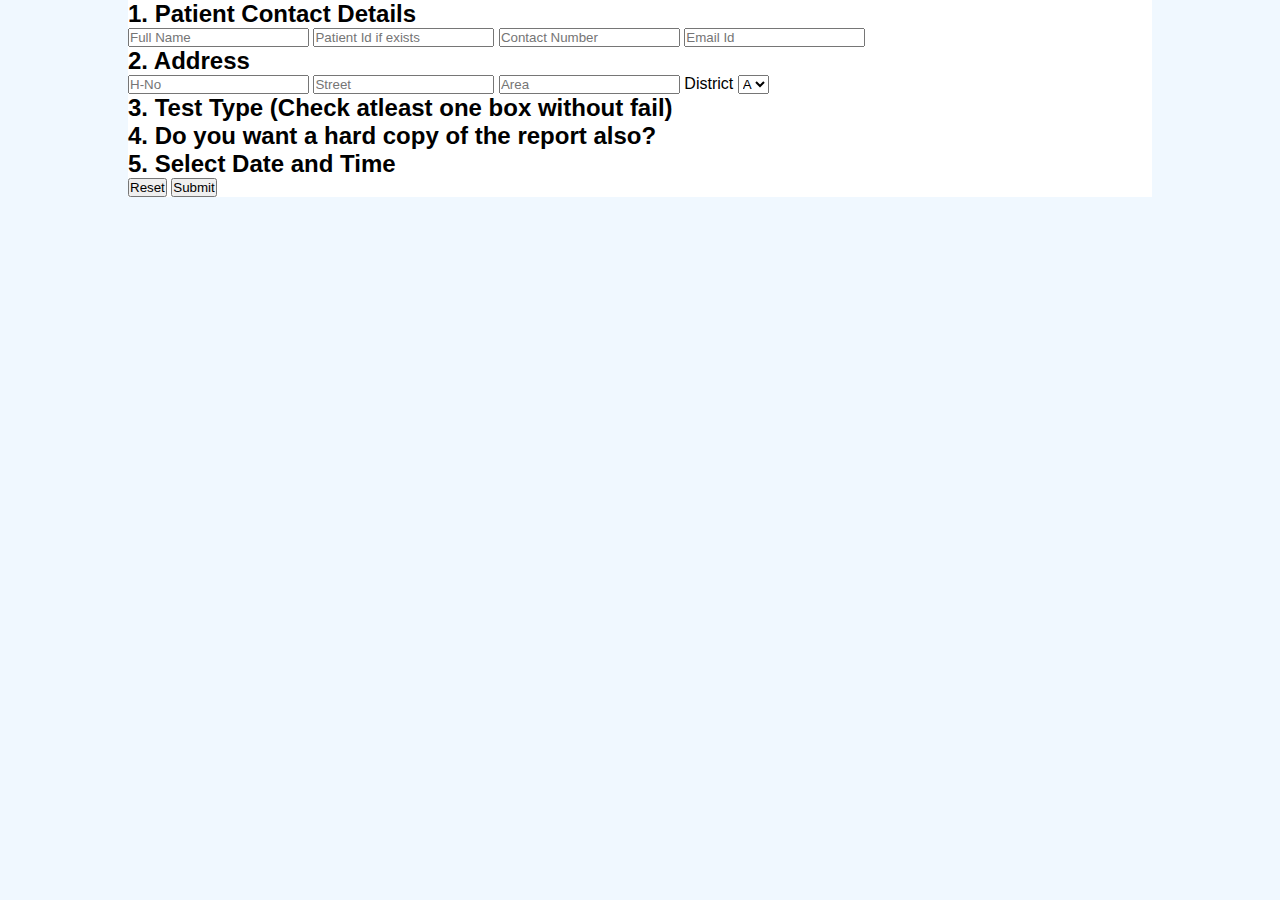
==== lab-test.html @ 71a70588 "added initial files" ====
<!DOCTYPE html>
<html lang="en">

<head>
    <meta charset="UTF-8">
    <meta http-equiv="X-UA-Compatible" content="IE=edge">
    <meta name="viewport" content="width=device-width, initial-scale=1.0">
    <title>🔬Lab Test</title>
    <link rel="stylesheet" href="styles/reset.css">
    <link rel="stylesheet" href="styles/main.css">
</head>

<body>
    <div class="container">
        <form action="">
            <section>
                <h2>1. Patient Contact Details</h2>
                <input type="text" name="patientName" id="patientName" placeholder="Full Name">
                <input type="number" name="patientId" id="patientId" placeholder="Patient Id if exists">
                <input type="tel" name="patientContact" id="patientContact" placeholder="Contact Number">
                <input type="email" name="patientEmail" id="patientEmail" placeholder="Email Id">
            </section>
            <section>
                <h2>2. Address</h2>
                <input type="text" name="houseNo" id="houseNo" placeholder="H-No">
                <input type="text" name="street" id="street" placeholder="Street">
                <input type="text" name="area" id="area" placeholder="Area">
                <label for="district">
                    District
                </label><select name="district" id="district">District
                    <option value="district">A</option>
                    <option value="district">A</option>
                    <option value="district">A</option>
                    <option value="district">A</option>
                    <option value="district">A</option>
                </select>
            </section>
            <section>
                <h2>3. Test Type <span>(Check atleast one box without fail)</span></h2>
            </section>
            <section>
                <h2>4. Do you want a hard copy of the report also?</h2>
            </section>
            <section>
                <h2>5. Select Date and Time</h2>
            </section>
            <button>Reset</button>
            <button>Submit</button>
        </form>

    </div>
</body>

</html>
---- styles/main.css ----
body {
  font-family: Arial, Helvetica, sans-serif;
  background-color: aliceblue;
}
.container {
  width: 80%;
  height: auto;
  margin: 0 auto;
  background-color: #fff;
  display: flex;
  flex-direction: column;
}

header h1 {
  font-size: 3em;
  padding: 0.5em 0.25em;
  text-align: center;
  background-color: #1c76ba;
  background-color: #8c358a;
  color: #f6fafe;
}

nav {
  background-image: linear-gradient(to right, #8c358a, #3396e0, #8c358a);
}

nav ul {
  list-style: none;
  display: flex;
}

nav ul > li {
  display: inline-block;
}

nav ul > li:last-child {
  margin-right: 0;
}

a {
  font-size: 1.15em;
  color: #f6fafe;
  padding: 0.85em 0.5em;
  display: inline-block;
  text-decoration: none;
  transition: all 0.5s ease-in-out;
}

a:hover {
  color: #09273e;
  background-color: #d3e8f8;
}
.dropdown {
  position: relative;
}
.dropdown-links {
  display: none;
  position: absolute;
  top: 100%;
  z-index: 1;
}

.dropdown:hover .dropdown-links {
  background-color: #d3e8f8;
  display: flex;
  flex-direction: column;
}

.dropdown-links a {
  color: #09273e;
  display: block;
  width: 150px;
}

.dropdown-links a:hover {
  background-color: #b946b6;
  color: #f6fafe;
}

.animated-info {
  min-height: 400px;
  max-height: 70vh;
  border: 2px solid steelblue;
  margin: 2px 0 2em 0;
  animation: offers 10s step-start infinite;
  background-position: top left;
  background-size: 100% 100%;
  background-repeat: no-repeat;
}

.animated-info:hover {
  animation-play-state: paused;
}

@keyframes offers {
  0% {
    background-image: url(../images/animation/ani1.jpg);
  }

  25% {
    background-image: url(../images/animation/ani2.png);
  }

  50% {
    background-image: url(../images/animation/ani3.jpg);
  }

  75% {
    background-image: url(../images/animation/ani4.jpg);
  }

  100% {
    background-image: url(../images/animation/ani5.jpg);
  }
}

footer p {
  padding: 0.25em 0;
  margin-top: 1.15em;
  text-align: center;
  background-color: #3396e0;
  color: #fff;
}

/* media queries starts */
/* nav display for small screen */
@media only screen and (max-width: 650px) {
  nav ul,
  nav ul > li {
    display: block;
  }

  a {
    text-align: center;
    width: 100%;
  }

  .dropdown-links,
  .dropdown-links a {
    color: #fff;
    width: 100%;
  }

  .dropdown:hover .dropdown-links {
    background-color: #3396e0;
  }

  .animated-info {
    min-height: 200px;
    max-height: 40vh;
  }

  /* dropdown link indicator arrows */
  .dropdown > a::after {
    content: "";
    position: absolute;
    margin-left: 0.5em;
    width: 100%;
    height: 100%;
    background-image: url("data:image/svg+xml,%3Csvg xmlns='http://www.w3.org/2000/svg' viewBox='0 0 24 24' width='24' height='24'%3E%3Cpath fill='none' d='M0 0h24v24H0z'/%3E%3Cpath d='M13.172 12l-4.95-4.95 1.414-1.414L16 12l-6.364 6.364-1.414-1.414z' fill='rgba(255,255,255,1)'/%3E%3C/svg%3E");
    background-repeat: no-repeat;
    display: inline-block;
  }

  .dropdown:hover > a::after {
    background-image: url("data:image/svg+xml,%3Csvg xmlns='http://www.w3.org/2000/svg' viewBox='0 0 24 24' width='24' height='24'%3E%3Cpath fill='none' d='M0 0h24v24H0z'/%3E%3Cpath d='M12 13.172l4.95-4.95 1.414 1.414L12 16 5.636 9.636 7.05 8.222z' fill='rgba(255,255,255,1)'/%3E%3C/svg%3E");
  }
  .dropdown > a:hover::after {
    background-image: url("data:image/svg+xml,%3Csvg xmlns='http://www.w3.org/2000/svg' viewBox='0 0 24 24' width='24' height='24'%3E%3Cpath fill='none' d='M0 0h24v24H0z'/%3E%3Cpath d='M12 13.172l4.95-4.95 1.414 1.414L12 16 5.636 9.636 7.05 8.222z' fill='rgba(0,0,0,1)'/%3E%3C/svg%3E");
  }
}
/* media queries ends*/
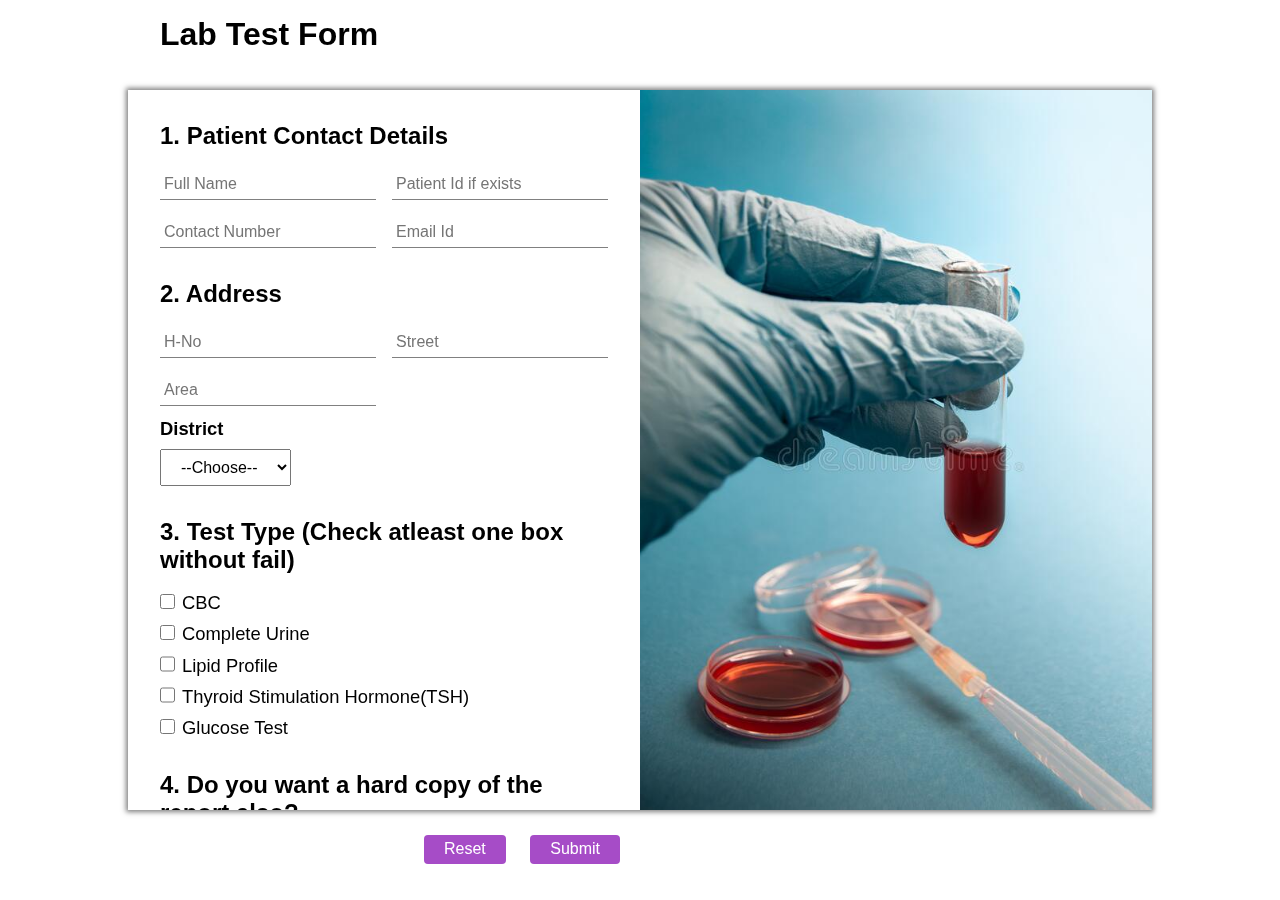
==== commit 1ad4466e: "added files" ====
--- a/lab-test.html
+++ b/lab-test.html
@@ -7,48 +7,72 @@
     <meta name="viewport" content="width=device-width, initial-scale=1.0">
     <title>🔬Lab Test</title>
     <link rel="stylesheet" href="styles/reset.css">
-    <link rel="stylesheet" href="styles/main.css">
+    <link rel="stylesheet" href="styles/labtest.css">
 </head>
 
 <body>
-    <div class="container">
+    <div class="form-container">
         <form action="">
-            <section>
-                <h2>1. Patient Contact Details</h2>
-                <input type="text" name="patientName" id="patientName" placeholder="Full Name">
-                <input type="number" name="patientId" id="patientId" placeholder="Patient Id if exists">
-                <input type="tel" name="patientContact" id="patientContact" placeholder="Contact Number">
-                <input type="email" name="patientEmail" id="patientEmail" placeholder="Email Id">
+            <h1>Lab Test Form</h1>
+            <section class="contact-details">
+                <h2 class="sub-headings">1. Patient Contact Details</h2>
+                <section class="patient-info"><input type="text" name="patientName" id="patientName"
+                        placeholder="Full Name">
+                    <input type="number" name="patientId" id="patientId" placeholder="Patient Id if exists">
+                    <input type="tel" name="patientContact" id="patientContact" placeholder="Contact Number">
+                    <input type="email" name="patientEmail" id="patientEmail" placeholder="Email Id">
+                </section>
+
             </section>
-            <section>
-                <h2>2. Address</h2>
-                <input type="text" name="houseNo" id="houseNo" placeholder="H-No">
-                <input type="text" name="street" id="street" placeholder="Street">
-                <input type="text" name="area" id="area" placeholder="Area">
-                <label for="district">
-                    District
-                </label><select name="district" id="district">District
-                    <option value="district">A</option>
-                    <option value="district">A</option>
-                    <option value="district">A</option>
-                    <option value="district">A</option>
-                    <option value="district">A</option>
+            <section class="address-details">
+                <h2 class="sub-headings">2. Address</h2>
+                <section class="address-info">
+                    <input type="text" name="houseNo" id="houseNo" placeholder="H-No">
+                    <input type="text" name="street" id="street" placeholder="Street">
+                    <input type="text" name="area" id="area" placeholder="Area">
+                </section>
+                <label for="district">District</label>
+                <select name="district" id="district">
+                    <option value="" selected>--Choose--</option>
+                    <option value="abc">Abc</option>
+                    <option value="def">Def</option>
+                    <option value="ghi">Ghi</option>
+                    <option value="jkl">Jkl</option>
+                    <option value="mno">Mno</option>
                 </select>
             </section>
-            <section>
-                <h2>3. Test Type <span>(Check atleast one box without fail)</span></h2>
+            <section class="test-details">
+                <h2 class="sub-headings">3. Test Type <span>(Check atleast one box without fail)</span></h2>
+                <section class="test-info">
+                    <label for="cbctest">
+                        <input type="checkbox" name="cbctest" id="cbctest">CBC
+                    </label>
+                    <label for="curintest">
+                        <input type="checkbox" name="curintest" id="curintest">Complete Urine
+                    </label>
+                    <label for="lipidtest"><input type="checkbox" name="lipidtest" id="lipidtest">Lipid Profile</label>
+
+                    <label for="tshtest"><input type="checkbox" name="tshtest" id="tshtest">Thyroid Stimulation
+                        Hormone(TSH)</label>
+
+                    <label for="glucotest"><input type="checkbox" name="glucotest" id="glucotest">Glucose Test</label>
+                </section>
+
             </section>
-            <section>
-                <h2>4. Do you want a hard copy of the report also?</h2>
+            <section class="report-details">
+                <h2 class="sub-headings">4. Do you want a hard copy of the report also?</h2>
+                <label for="yes"><input type="radio" name="report" id="yes">Yes</label>
+                <label for="no"><input type="radio" name="report" id="no">No</label>
             </section>
-            <section>
-                <h2>5. Select Date and Time</h2>
+            <section class="appointment-details">
+                <h2 class="sub-headings">5. Select Date and Time</h2>
+                <input type="date" name="date" id="date">
+                <input type="time" name="time" id="time">
             </section>
-            <button>Reset</button>
-            <button>Submit</button>
+            <div class="buttons">
+                <button>Reset</button>
+                <button>Submit</button>
+            </div>
         </form>
-
-    </div>
-</body>
-
-</html>+        <img src="images/lab-test/lab-test.jpg" alt="lab test image">
+    </div>--- a/styles/labtest.css
+++ b/styles/labtest.css
@@ -0,0 +1,121 @@
+body {
+  width: 100vw;
+  height: 100vh;
+  display: flex;
+  align-items: center;
+  justify-content: space-around;
+  flex-direction: column;
+  font-family: Arial, Helvetica, sans-serif;
+}
+.form-container {
+  display: grid;
+  grid-template-columns: 1fr 1fr;
+  grid-template-rows: 2;
+  width: 80vw;
+  height: 80vh;
+  overflow-y: scroll;
+  box-shadow: 0px 0px 5px 2px rgba(0, 0, 0, 0.5);
+}
+form {
+  width: 40vw;
+  height: 80vh;
+  padding: 2em;
+  position: relative;
+}
+form h1 {
+  position: fixed;
+  top: 0.5em;
+}
+.contact-details,
+.address-details,
+.test-details,
+.report-details,
+.appointment-details {
+  margin-bottom: 2em;
+}
+.sub-headings {
+  margin-bottom: 0.75em;
+}
+.patient-info,
+.address-info {
+  display: grid;
+  grid-template-columns: 1fr 1fr;
+  gap: 1em;
+  margin-bottom: 0.75em;
+}
+.contact-details input,
+.address-details input {
+  width: 100%;
+  height: 2em;
+  font-size: 1em;
+  padding: 0.25em;
+  outline: none;
+  border: none;
+  border-bottom: 1px solid grey;
+}
+input[type="checkbox"],
+input[type="radio"] {
+  width: 1.15em;
+  height: 1.15em;
+  margin-right: 0.5em;
+}
+
+label {
+  display: block;
+  font-size: 1.15em;
+  margin-bottom: 0.5em;
+}
+
+label[for="district"] {
+  font-weight: bold;
+}
+
+select {
+  padding: 0.5em 1em;
+  font-size: 1em;
+}
+
+#date,
+#time {
+  height: 2em;
+  padding: 0.5em;
+  font-size: 1.15em;
+  margin-bottom: 2em;
+}
+
+img {
+  width: 40vw;
+  height: 80vh;
+  top: 50%;
+  left: 50%;
+  transform: translateY(-50%);
+  position: fixed;
+  z-index: -1;
+}
+
+.buttons {
+  position: fixed;
+  bottom: 4%;
+  right: 50%;
+}
+button {
+  display: inline-block;
+  padding: 0.35em 1.25em;
+  margin-right: 1.25em;
+  font-size: 1em;
+  color: #fff;
+  background-color: #a64cc7;
+  border-radius: 0.25em;
+  border: none;
+}
+/* media queries starts */
+
+@media only screen and (max-width: 950px) {
+  .patient-info,
+  .address-info {
+    grid-template-columns: 1fr;
+  }
+  .buttons {
+    right: 40%;
+  }
+}
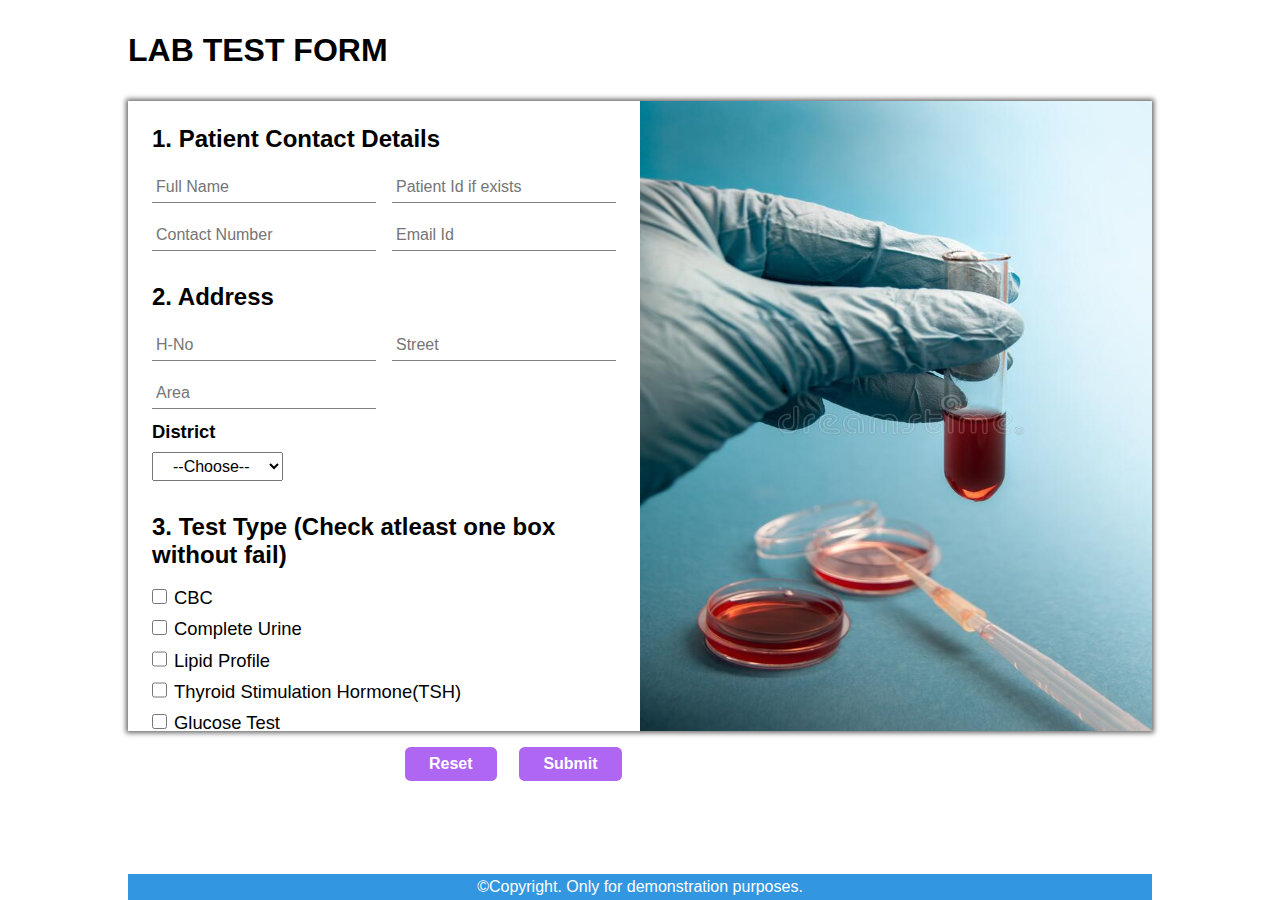
==== commit 12338c36: "updated files" ====
--- a/lab-test.html
+++ b/lab-test.html
@@ -11,68 +11,78 @@
 </head>
 
 <body>
-    <div class="form-container">
-        <form action="">
-            <h1>Lab Test Form</h1>
-            <section class="contact-details">
-                <h2 class="sub-headings">1. Patient Contact Details</h2>
-                <section class="patient-info"><input type="text" name="patientName" id="patientName"
-                        placeholder="Full Name">
-                    <input type="number" name="patientId" id="patientId" placeholder="Patient Id if exists">
-                    <input type="tel" name="patientContact" id="patientContact" placeholder="Contact Number">
-                    <input type="email" name="patientEmail" id="patientEmail" placeholder="Email Id">
+    <div class="container">
+        <h1>Lab test form</h1>
+        <section class="lab-form-container">
+            <form action="" id="form">
+                <section class="contact-details">
+                    <h2 class="sub-headings">1. Patient Contact Details</h2>
+                    <section class="patient-info"><input type="text" name="patientName" id="patientName"
+                            placeholder="Full Name">
+                        <input type="number" name="patientId" id="patientId" placeholder="Patient Id if exists">
+                        <input type="tel" name="patientContact" id="patientContact" placeholder="Contact Number">
+                        <input type="email" name="patientEmail" id="patientEmail" placeholder="Email Id">
+                    </section>
                 </section>
+                <section class="address-details">
+                    <h2 class="sub-headings">2. Address</h2>
+                    <section class="address-info">
+                        <input type="text" name="houseNo" id="houseNo" placeholder="H-No">
+                        <input type="text" name="street" id="street" placeholder="Street">
+                        <input type="text" name="area" id="area" placeholder="Area">
+                    </section>
+                    <label for="district">District</label>
+                    <select name="district" id="district">
+                        <option value="" selected>--Choose--</option>
+                        <option value="abc">Abc</option>
+                        <option value="def">Def</option>
+                        <option value="ghi">Ghi</option>
+                        <option value="jkl">Jkl</option>
+                        <option value="mno">Mno</option>
+                    </select>
+                </section>
+                <section class="test-details">
+                    <h2 class="sub-headings">3. Test Type <span>(Check atleast one box without fail)</span></h2>
+                    <section class="test-info">
+                        <label for="cbctest">
+                            <input type="checkbox" name="cbctest" id="cbctest">CBC
+                        </label>
+                        <label for="curintest">
+                            <input type="checkbox" name="curintest" id="curintest">Complete Urine
+                        </label>
+                        <label for="lipidtest"><input type="checkbox" name="lipidtest" id="lipidtest">Lipid
+                            Profile</label>
 
+                        <label for="tshtest"><input type="checkbox" name="tshtest" id="tshtest">Thyroid Stimulation
+                            Hormone(TSH)</label>
+
+                        <label for="glucotest"><input type="checkbox" name="glucotest" id="glucotest">Glucose
+                            Test</label>
+                    </section>
+
+                </section>
+                <section class="report-details">
+                    <h2 class="sub-headings">4. Do you want a hard copy of the report also?</h2>
+                    <label for="yes"><input type="radio" name="report" id="yes">Yes</label>
+                    <label for="no"><input type="radio" name="report" id="no">No</label>
+                </section>
+                <section class="appointment-details">
+                    <h2 class="sub-headings">5. Select Date and Time</h2>
+                    <input type="date" name="date" id="date">
+                    <input type="time" name="time" id="time">
+                </section>
+            </form>
+            <img src="images/lab-test/lab-test.jpg" alt="">
+        </section>
+        <section class="button-container">
+            <section class="buttons">
+                <button type="reset" form="form">Reset</button>
+                <button type="submit" form="form">Submit</button>
             </section>
-            <section class="address-details">
-                <h2 class="sub-headings">2. Address</h2>
-                <section class="address-info">
-                    <input type="text" name="houseNo" id="houseNo" placeholder="H-No">
-                    <input type="text" name="street" id="street" placeholder="Street">
-                    <input type="text" name="area" id="area" placeholder="Area">
-                </section>
-                <label for="district">District</label>
-                <select name="district" id="district">
-                    <option value="" selected>--Choose--</option>
-                    <option value="abc">Abc</option>
-                    <option value="def">Def</option>
-                    <option value="ghi">Ghi</option>
-                    <option value="jkl">Jkl</option>
-                    <option value="mno">Mno</option>
-                </select>
-            </section>
-            <section class="test-details">
-                <h2 class="sub-headings">3. Test Type <span>(Check atleast one box without fail)</span></h2>
-                <section class="test-info">
-                    <label for="cbctest">
-                        <input type="checkbox" name="cbctest" id="cbctest">CBC
-                    </label>
-                    <label for="curintest">
-                        <input type="checkbox" name="curintest" id="curintest">Complete Urine
-                    </label>
-                    <label for="lipidtest"><input type="checkbox" name="lipidtest" id="lipidtest">Lipid Profile</label>
-
-                    <label for="tshtest"><input type="checkbox" name="tshtest" id="tshtest">Thyroid Stimulation
-                        Hormone(TSH)</label>
-
-                    <label for="glucotest"><input type="checkbox" name="glucotest" id="glucotest">Glucose Test</label>
-                </section>
-
-            </section>
-            <section class="report-details">
-                <h2 class="sub-headings">4. Do you want a hard copy of the report also?</h2>
-                <label for="yes"><input type="radio" name="report" id="yes">Yes</label>
-                <label for="no"><input type="radio" name="report" id="no">No</label>
-            </section>
-            <section class="appointment-details">
-                <h2 class="sub-headings">5. Select Date and Time</h2>
-                <input type="date" name="date" id="date">
-                <input type="time" name="time" id="time">
-            </section>
-            <div class="buttons">
-                <button>Reset</button>
-                <button>Submit</button>
-            </div>
-        </form>
-        <img src="images/lab-test/lab-test.jpg" alt="lab test image">
+            <section class="empty"></section>
+        </section>
+    </div>
+    <footer>
+        <p>&copy;Copyright. Only for demonstration purposes.</p>
+    </footer>
     </div>--- a/styles/labtest.css
+++ b/styles/labtest.css
@@ -1,31 +1,57 @@
 body {
-  width: 100vw;
   height: 100vh;
   display: flex;
+  flex-direction: column;
   align-items: center;
-  justify-content: space-around;
-  flex-direction: column;
+  justify-content: space-between;
   font-family: Arial, Helvetica, sans-serif;
 }
-.form-container {
+
+.container {
+  width: 80vw;
   display: grid;
+  grid-template-rows: auto 70vh auto auto;
+  transform: translate(0);
+}
+
+footer {
+  width: 80vw;
+}
+
+footer p {
+  padding: 0.25em 0;
+  margin-top: 1.15em;
+  text-align: center;
+  background-color: #3396e0;
+  color: #fff;
+}
+
+.container h1 {
+  text-transform: uppercase;
+  margin: 1em 0;
+}
+
+.lab-form-container {
+  display: grid;
+  width: 100%;
   grid-template-columns: 1fr 1fr;
-  grid-template-rows: 2;
-  width: 80vw;
-  height: 80vh;
+  box-shadow: 0px 0px 5px 2px rgba(0, 0, 0, 0.6);
   overflow-y: scroll;
-  box-shadow: 0px 0px 5px 2px rgba(0, 0, 0, 0.5);
 }
+
 form {
   width: 40vw;
-  height: 80vh;
-  padding: 2em;
-  position: relative;
+  padding: 1.5em;
 }
-form h1 {
+
+img {
+  width: 40vw;
+  height: 70vh;
   position: fixed;
-  top: 0.5em;
+  left: 50%;
+  z-index: -1;
 }
+
 .contact-details,
 .address-details,
 .test-details,
@@ -33,9 +59,11 @@
 .appointment-details {
   margin-bottom: 2em;
 }
+
 .sub-headings {
   margin-bottom: 0.75em;
 }
+
 .patient-info,
 .address-info {
   display: grid;
@@ -43,6 +71,7 @@
   gap: 1em;
   margin-bottom: 0.75em;
 }
+
 .contact-details input,
 .address-details input {
   width: 100%;
@@ -53,6 +82,7 @@
   border: none;
   border-bottom: 1px solid grey;
 }
+
 input[type="checkbox"],
 input[type="radio"] {
   width: 1.15em;
@@ -71,7 +101,7 @@
 }
 
 select {
-  padding: 0.5em 1em;
+  padding: 0.25em 1em;
   font-size: 1em;
 }
 
@@ -80,42 +110,41 @@
   height: 2em;
   padding: 0.5em;
   font-size: 1.15em;
-  margin-bottom: 2em;
+  margin-bottom: 0.5em;
 }
 
-img {
-  width: 40vw;
-  height: 80vh;
-  top: 50%;
-  left: 50%;
-  transform: translateY(-50%);
-  position: fixed;
-  z-index: -1;
+.button-container {
+  display: grid;
+  grid-template-columns: 1fr 1fr;
+  justify-items: end;
 }
 
 .buttons {
-  position: fixed;
-  bottom: 4%;
-  right: 50%;
+  padding-top: 1em;
 }
+
 button {
-  display: inline-block;
-  padding: 0.35em 1.25em;
-  margin-right: 1.25em;
   font-size: 1em;
+  font-weight: bold;
   color: #fff;
-  background-color: #a64cc7;
-  border-radius: 0.25em;
+  padding: 0.5em 1.5em;
+  margin-right: 1.15em;
+  margin-bottom: 1em;
+  background-color: #af66f3;
+  border-radius: 0.35em;
   border: none;
 }
+
 /* media queries starts */
-
 @media only screen and (max-width: 950px) {
   .patient-info,
   .address-info {
-    grid-template-columns: 1fr;
+    grid-template-columns: auto;
   }
-  .buttons {
-    right: 40%;
+
+  select,
+  #date,
+  #time {
+    width: 100%;
   }
 }
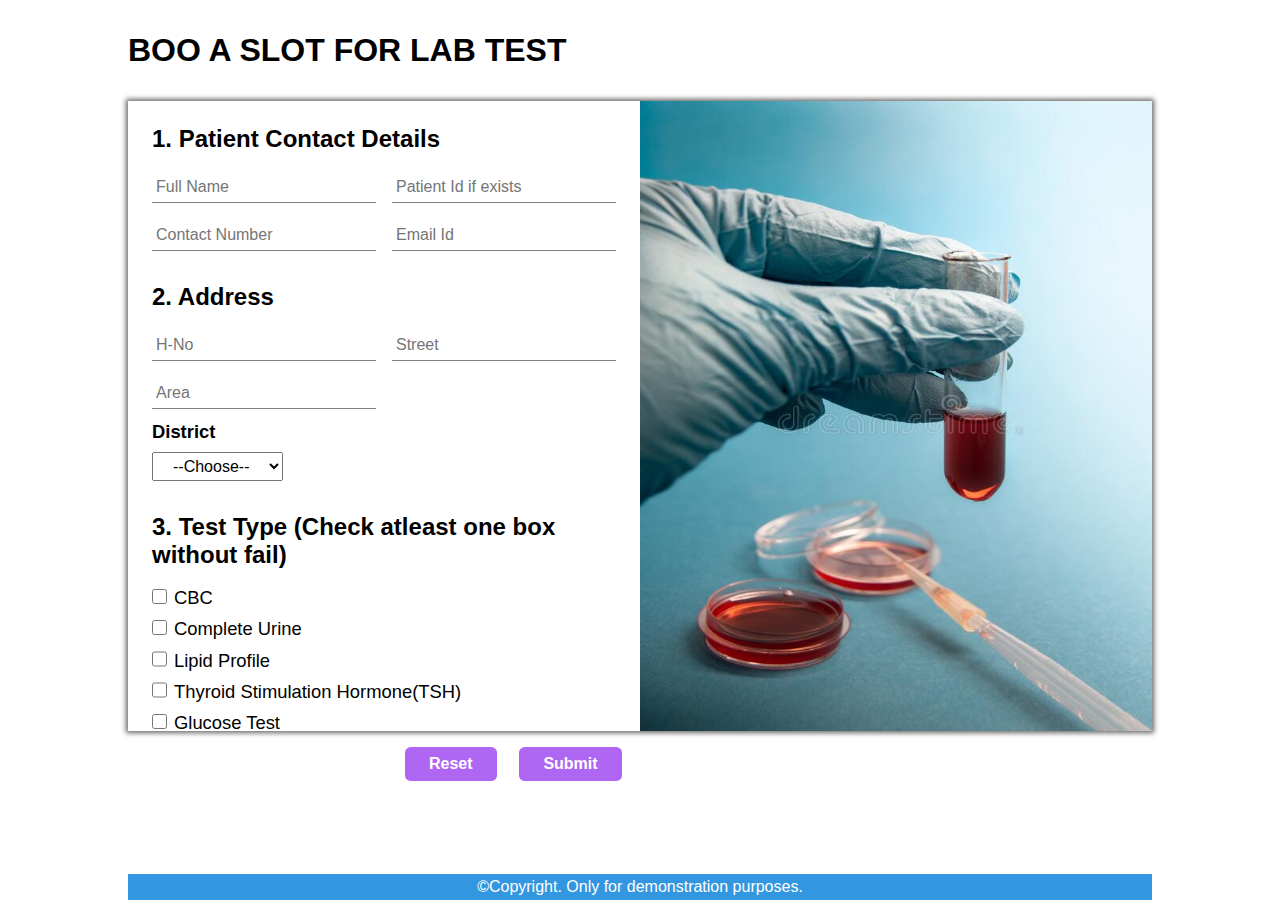
==== commit f42bab9b: "updated files" ====
--- a/lab-test.html
+++ b/lab-test.html
@@ -12,7 +12,7 @@
 
 <body>
     <div class="container">
-        <h1>Lab test form</h1>
+        <h1>Boo a slot for lab test</h1>
         <section class="lab-form-container">
             <form action="" id="form">
                 <section class="contact-details">
